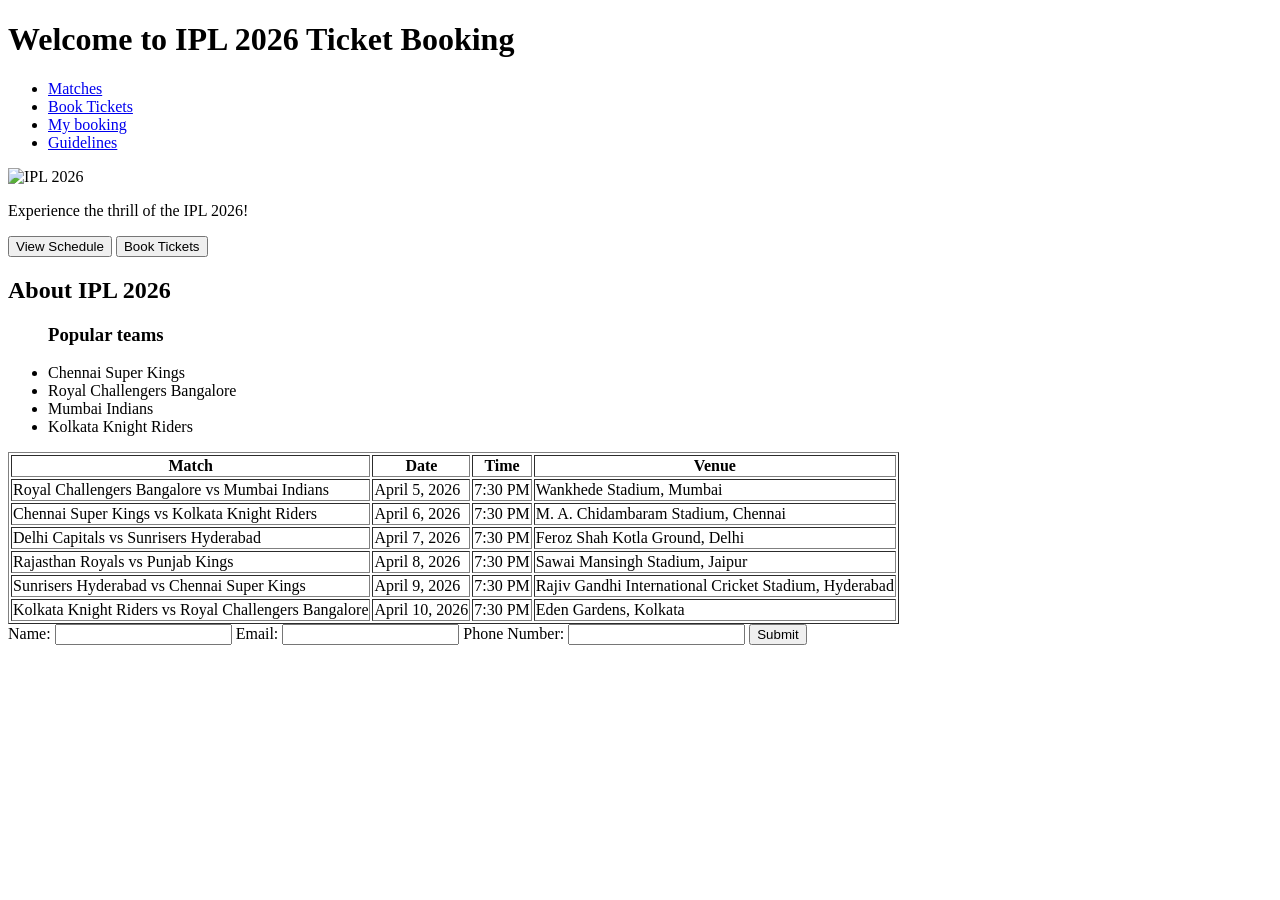
==== index.html @ 8610206d "Initial commit - IPL Ticket Booking Website" ====
<!DOCTYPE html>
<html lang="en">
<head>
    <meta charset="UTF-8">
    <meta name="viewport" content="width=device-width, initial-scale=1.0">
    <title>HOME | IPL 2026 Ticket Booking</title>
    </head>
<body>
    <header>
        <h1>Welcome to IPL 2026 Ticket Booking</h1>

        <nav>
            <ul>
                <li><a href = "#">Matches</a></li>
                <li><a href = "#">Book Tickets</a></li>
                <li><a href = "#">My booking</a></li>
                <li><a href = "#">Guidelines</a></li>
            </ul>
        </nav>
        </header>

        <main>
            <section  >
                <img src ="images/ipl20206.jpg" alt = "IPL 2026" width = "100%">
                <p>Experience the thrill of the IPL 2026!</p>
                <button>View Schedule</button>
                <button>Book Tickets</button>
            </section>

            <section>
            <h2>About IPL 2026</h2>
            <ul>
                <h3>Popular teams </h3>
                <li>Chennai Super Kings</li>
                <li>Royal Challengers Bangalore</li>
                <li>Mumbai Indians</li>
                <li>Kolkata Knight Riders</li>
            </ul>
            </section>
            <table border = "1">
                <tr>
                    <th>Match</th>
                    <th>Date</th>
                    <th>Time</th>
                    <th>Venue</th>
                </tr>
                <tr>
                    <td>Royal Challengers Bangalore vs Mumbai Indians</td>
                    <td>April 5, 2026</td>
                    <td>7:30 PM</td>
                    <td>Wankhede Stadium, Mumbai</td>
                </tr>
                <tr>
                    <td>Chennai Super Kings vs Kolkata Knight Riders</td>
                    <td>April 6, 2026</td>
                    <td>7:30 PM</td>
                    <td>M. A. Chidambaram Stadium, Chennai</td>
                </tr>
                <tr>
                    <td>Delhi Capitals vs Sunrisers Hyderabad</td>
                    <td>April 7, 2026</td>
                    <td>7:30 PM</td>
                    <td>Feroz Shah Kotla Ground, Delhi</td>
                </tr>
                <tr>
                    <td>Rajasthan Royals vs Punjab Kings</td>
                    <td>April 8, 2026</td>
                    <td>7:30 PM</td>
                    <td>Sawai Mansingh Stadium, Jaipur</td>
                </tr>
                <tr>
                    <td>Sunrisers Hyderabad vs Chennai Super Kings</td>
                    <td>April 9, 2026</td>
                    <td>7:30 PM</td>
                    <td>Rajiv Gandhi International Cricket Stadium, Hyderabad</td>
                </tr>
                <tr>
                    <td>Kolkata Knight Riders vs Royal Challengers Bangalore</td>
                    <td>April 10, 2026</td>
                    <td>7:30 PM</td>
                    <td>Eden Gardens, Kolkata</td>
                </tr>
            </table>
            </section>
            <section>
                <form>
                    <label for ="name">Name:</label>
                    <input type = "text" id = "name" name = "name" required>

                    <label for ="email">Email:</label>
                    <input type = "email" id = "email" name = "email" required> 

                    <label for = "phone number">Phone Number:</label>
                    <input type = "tel" id = "phone" name = "phone" required>

                    
                    <button type = "submit">Submit</button> 
                </form>
            </section>

        </main>
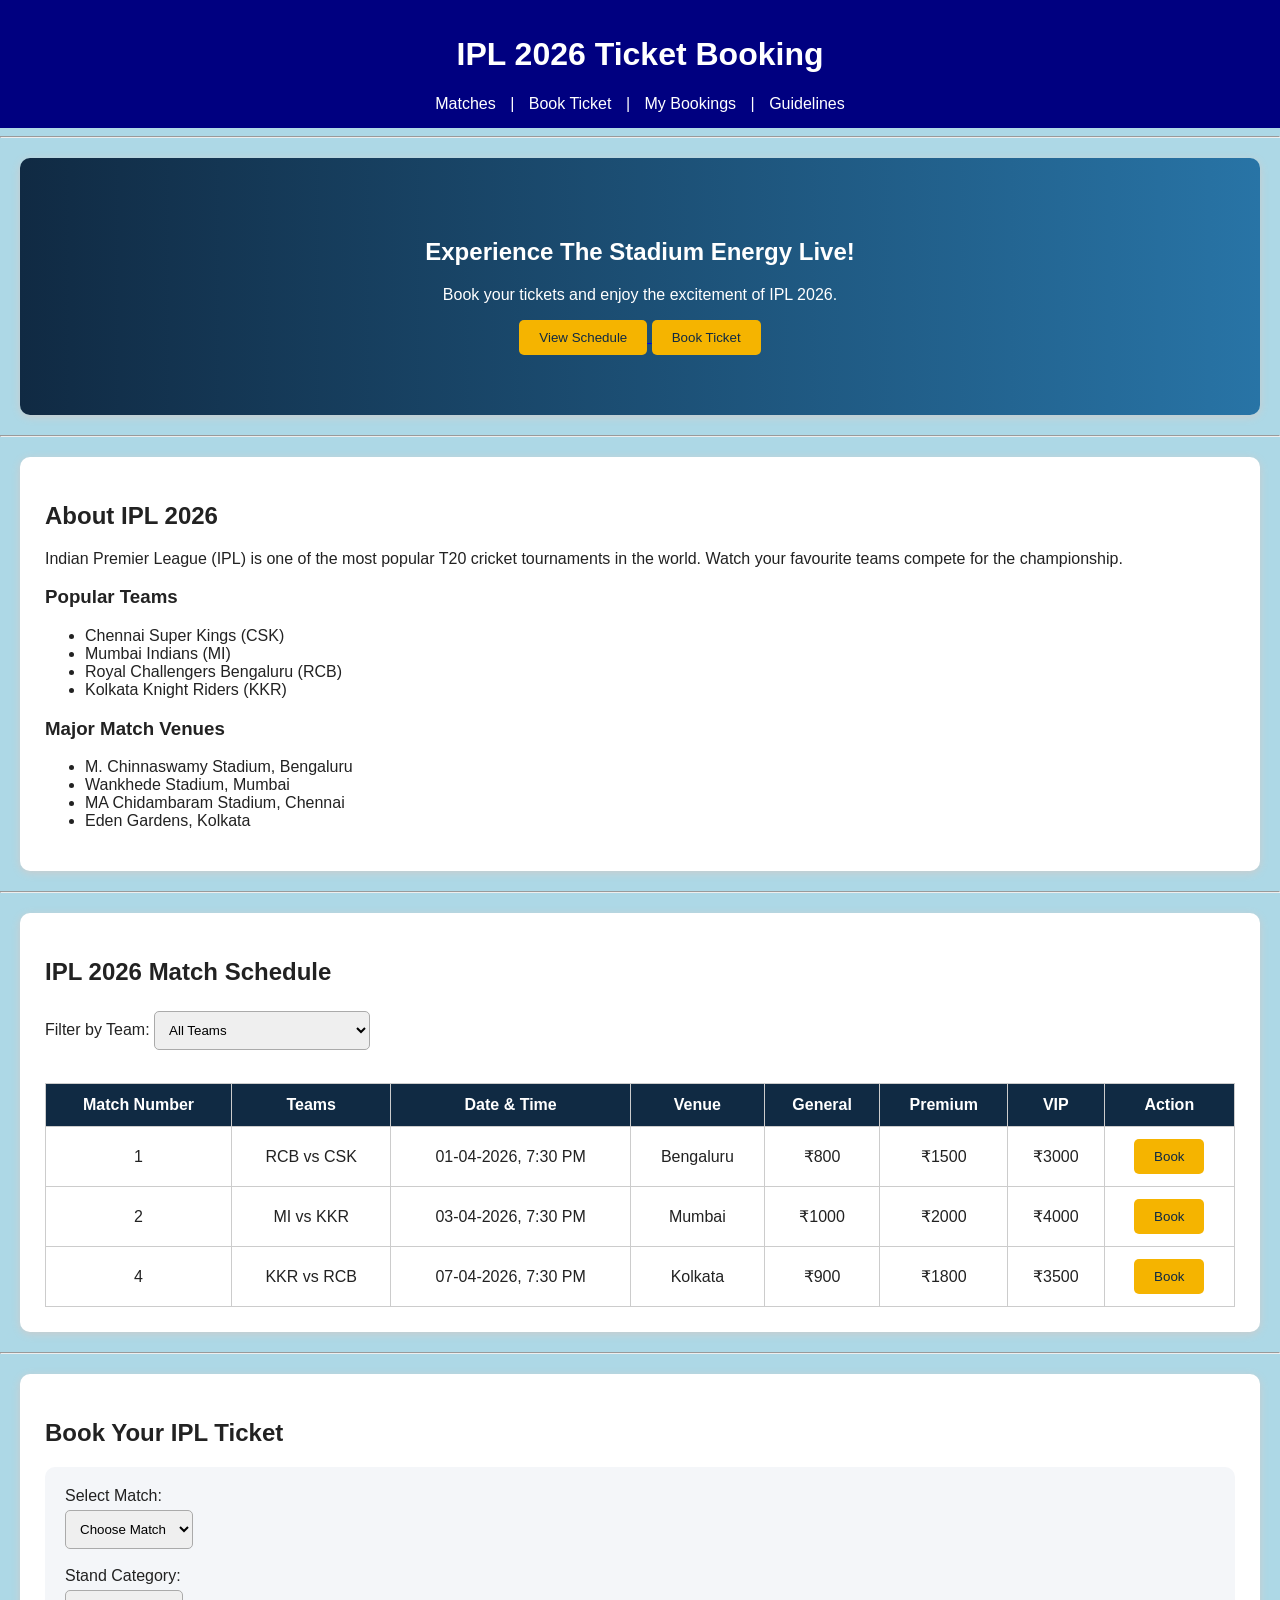
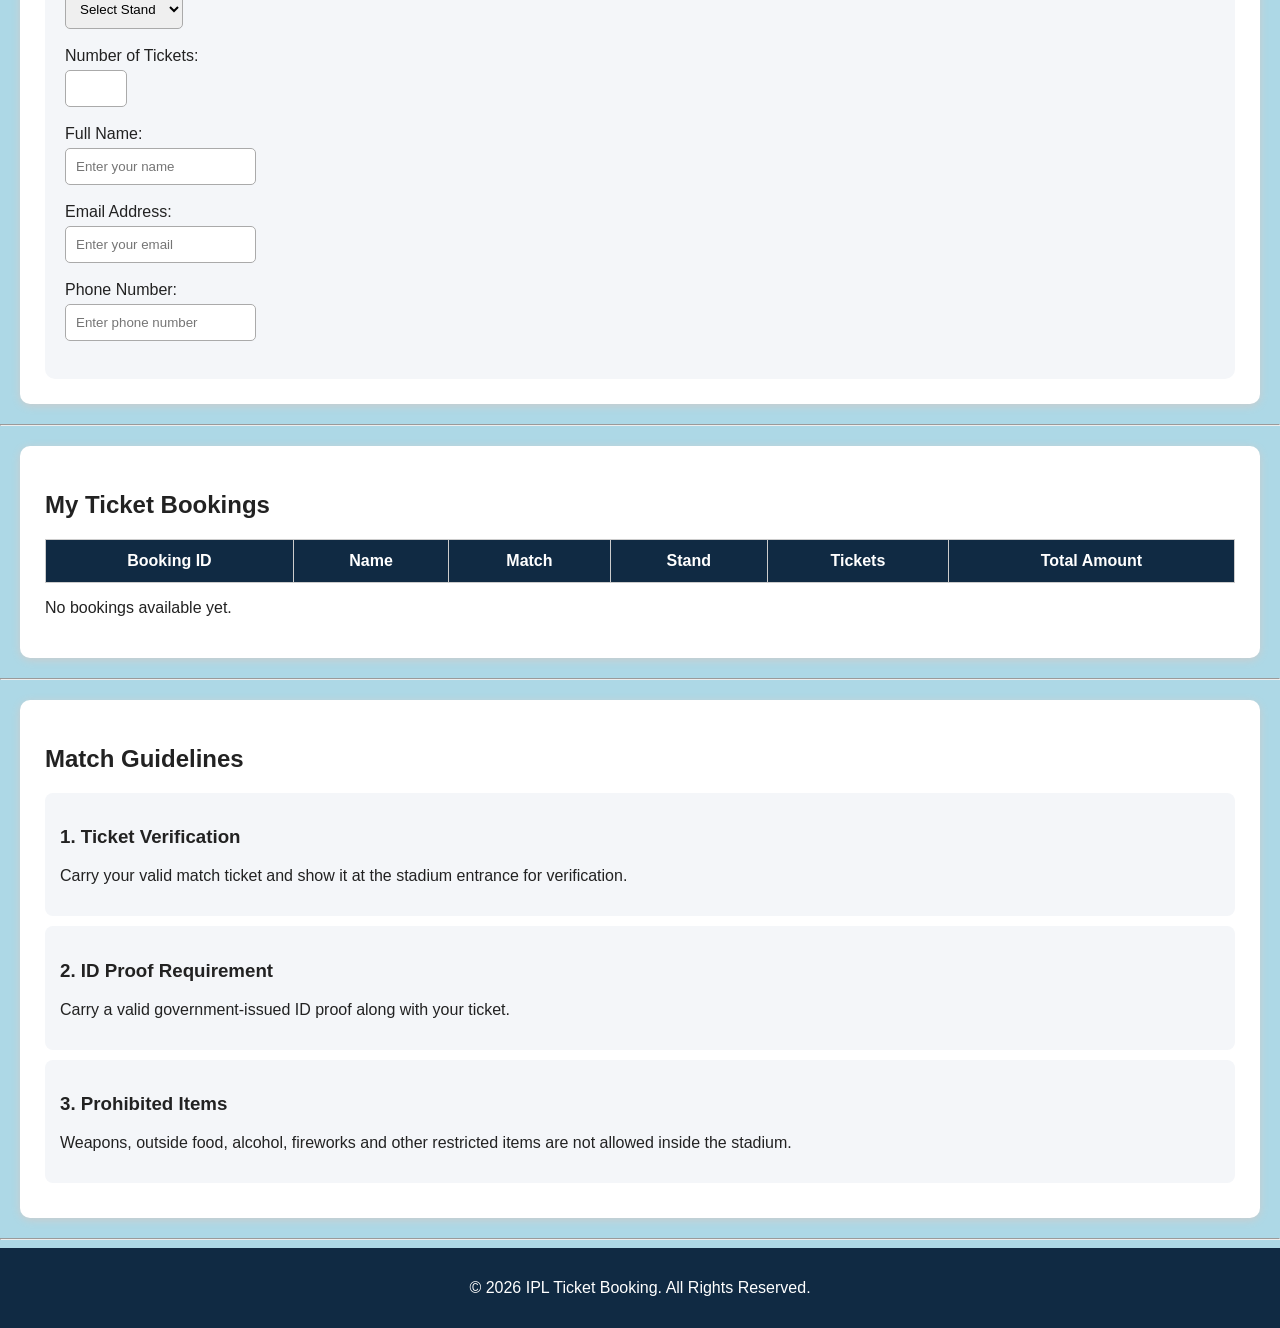
==== commit 84371a21: "Updated IPL website styling" ====
--- a/index.html
+++ b/index.html
@@ -1,101 +1,245 @@
+
 <!DOCTYPE html>
 <html lang="en">
 <head>
     <meta charset="UTF-8">
     <meta name="viewport" content="width=device-width, initial-scale=1.0">
-    <title>HOME | IPL 2026 Ticket Booking</title>
-    </head>
+    <title>IPL 2026 Ticket Booking</title>
+
+    <link rel="stylesheet" href="style.css">
+</head>
+
 <body>
+
     <header>
-        <h1>Welcome to IPL 2026 Ticket Booking</h1>
+        <h1>IPL 2026 Ticket Booking</h1>
 
         <nav>
-            <ul>
-                <li><a href = "#">Matches</a></li>
-                <li><a href = "#">Book Tickets</a></li>
-                <li><a href = "#">My booking</a></li>
-                <li><a href = "#">Guidelines</a></li>
-            </ul>
+            <a href="#matches">Matches</a> |
+            <a href="#booking">Book Ticket</a> |
+            <a href="#mybookings">My Bookings</a> |
+            <a href="#guidelines">Guidelines</a>
         </nav>
-        </header>
-
-        <main>
-            <section  >
-                <img src ="images/ipl20206.jpg" alt = "IPL 2026" width = "100%">
-                <p>Experience the thrill of the IPL 2026!</p>
-                <button>View Schedule</button>
-                <button>Book Tickets</button>
-            </section>
-
-            <section>
-            <h2>About IPL 2026</h2>
-            <ul>
-                <h3>Popular teams </h3>
-                <li>Chennai Super Kings</li>
-                <li>Royal Challengers Bangalore</li>
-                <li>Mumbai Indians</li>
-                <li>Kolkata Knight Riders</li>
-            </ul>
-            </section>
-            <table border = "1">
-                <tr>
+    </header>
+
+    <hr>
+
+    <section id="home">
+        <h1>Experience The Stadium Energy Live!</h1>
+        <p>Book your tickets and enjoy the excitement of IPL 2026.</p>
+
+        <a href="#matches">
+            <button>View Schedule</button>
+        </a>
+
+        <a href="#booking">
+            <button>Book Ticket</button>
+        </a>
+    </section>
+
+    <hr>
+
+    <section id="about">
+        <h2>About IPL 2026</h2>
+
+        <p>
+            Indian Premier League (IPL) is one of the most popular
+            T20 cricket tournaments in the world. Watch your favourite
+            teams compete for the championship.
+        </p>
+
+        <h3>Popular Teams</h3>
+        <ul>
+            <li>Chennai Super Kings (CSK)</li>
+            <li>Mumbai Indians (MI)</li>
+            <li>Royal Challengers Bengaluru (RCB)</li>
+            <li>Kolkata Knight Riders (KKR)</li>
+        </ul>
+
+        <h3>Major Match Venues</h3>
+        <ul>
+            <li>M. Chinnaswamy Stadium, Bengaluru</li>
+            <li>Wankhede Stadium, Mumbai</li>
+            <li>MA Chidambaram Stadium, Chennai</li>
+            <li>Eden Gardens, Kolkata</li>
+        </ul>
+    </section>
+
+    <hr>
+
+    <section id="matches">
+        <h2>IPL 2026 Match Schedule</h2>
+
+        <label for="teamFilter">Filter by Team:</label>
+
+        <select id="teamFilter">
+            <option value="all">All Teams</option>
+            <option value="CSK">Chennai Super Kings</option>
+            <option value="MI">Mumbai Indians</option>
+            <option value="RCB">Royal Challengers Bengaluru</option>
+            <option value="KKR">Kolkata Knight Riders</option>
+        </select>
+
+        <br><br>
+
+        <table border="1" cellpadding="10">
+            <thead>
+                <tr>
+                    <th>Match Number</th>
+                    <th>Teams</th>
+                    <th>Date & Time</th>
+                    <th>Venue</th>
+                    <th>General</th>
+                    <th>Premium</th>
+                    <th>VIP</th>
+                    <th>Action</th>
+                </tr>
+            </thead>
+
+            <tbody>
+                <tr>
+                    <td>1</td>
+                    <td>RCB vs CSK</td>
+                    <td>01-04-2026, 7:30 PM</td>
+                    <td>Bengaluru</td>
+                    <td>₹800</td>
+                    <td>₹1500</td>
+                    <td>₹3000</td>
+                    <td><a href="#booking"><button>Book</button></a></td>
+                </tr>
+
+                <tr>
+                    <td>2</td>
+                    <td>MI vs KKR</td>
+                    <td>03-04-2026, 7:30 PM</td>
+                    <td>Mumbai</td>
+                    <td>₹1000</td>
+                    <td>₹2000</td>
+                    <td>₹4000</td>
+                    <td><a href="#booking"><button>Book</button></a></td>
+                </tr>
+
+                <tr>
+                    <td>4</td>
+                    <td>KKR vs RCB</td>
+                    <td>07-04-2026, 7:30 PM</td>
+                    <td>Kolkata</td>
+                    <td>₹900</td>
+                    <td>₹1800</td>
+                    <td>₹3500</td>
+                    <td><a href="#booking"><button>Book</button></a></td>
+                </tr>
+            </tbody>
+        </table>
+    </section>
+
+    <hr>
+
+    <section id="booking">
+        <h2>Book Your IPL Ticket</h2>
+
+        <form action="#" method="post">
+
+            <label for="match">Select Match:</label><br>
+            <select id="match" name="match" required>
+                <option value="">Choose Match</option>
+                <option>RCB vs CSK</option>
+                <option>MI vs KKR</option>
+                <option>KKR vs RCB</option>
+            </select>
+
+            <br><br>
+
+            <label for="stand">Stand Category:</label><br>
+            <select id="stand" name="stand" required>
+                <option value="">Select Stand</option>
+                <option>General</option>
+                <option>Premium</option>
+                <option>VIP</option>
+            </select>
+
+            <br><br>
+
+            <label for="quantity">Number of Tickets:</label><br>
+            <input type="number" id="quantity" name="quantity" min="1" max="10" required>
+
+            <br><br>
+
+            <label for="name">Full Name:</label><br>
+            <input type="text" id="name" name="name" placeholder="Enter your name" required>
+
+            <br><br>
+
+            <label for="email">Email Address:</label><br>
+            <input type="email" id="email" name="email" placeholder="Enter your email" required>
+
+            <br><br>
+
+            <label for="phone">Phone Number:</label><br>
+            <input type="tel" id="phone" name="phone" placeholder="Enter phone number" pattern="[0-9]{10}" required>
+
+            <br><br>
+
+        </form>
+
+    </section>
+
+    <hr>
+
+    <section id="mybookings">
+        <h2>My Ticket Bookings</h2>
+
+        <table border="1" cellpadding="10">
+            <thead>
+                <tr>
+                    <th>Booking ID</th>
+                    <th>Name</th>
                     <th>Match</th>
-                    <th>Date</th>
-                    <th>Time</th>
-                    <th>Venue</th>
-                </tr>
-                <tr>
-                    <td>Royal Challengers Bangalore vs Mumbai Indians</td>
-                    <td>April 5, 2026</td>
-                    <td>7:30 PM</td>
-                    <td>Wankhede Stadium, Mumbai</td>
-                </tr>
-                <tr>
-                    <td>Chennai Super Kings vs Kolkata Knight Riders</td>
-                    <td>April 6, 2026</td>
-                    <td>7:30 PM</td>
-                    <td>M. A. Chidambaram Stadium, Chennai</td>
-                </tr>
-                <tr>
-                    <td>Delhi Capitals vs Sunrisers Hyderabad</td>
-                    <td>April 7, 2026</td>
-                    <td>7:30 PM</td>
-                    <td>Feroz Shah Kotla Ground, Delhi</td>
-                </tr>
-                <tr>
-                    <td>Rajasthan Royals vs Punjab Kings</td>
-                    <td>April 8, 2026</td>
-                    <td>7:30 PM</td>
-                    <td>Sawai Mansingh Stadium, Jaipur</td>
-                </tr>
-                <tr>
-                    <td>Sunrisers Hyderabad vs Chennai Super Kings</td>
-                    <td>April 9, 2026</td>
-                    <td>7:30 PM</td>
-                    <td>Rajiv Gandhi International Cricket Stadium, Hyderabad</td>
-                </tr>
-                <tr>
-                    <td>Kolkata Knight Riders vs Royal Challengers Bangalore</td>
-                    <td>April 10, 2026</td>
-                    <td>7:30 PM</td>
-                    <td>Eden Gardens, Kolkata</td>
-                </tr>
-            </table>
-            </section>
-            <section>
-                <form>
-                    <label for ="name">Name:</label>
-                    <input type = "text" id = "name" name = "name" required>
-
-                    <label for ="email">Email:</label>
-                    <input type = "email" id = "email" name = "email" required> 
-
-                    <label for = "phone number">Phone Number:</label>
-                    <input type = "tel" id = "phone" name = "phone" required>
-
-                    
-                    <button type = "submit">Submit</button> 
-                </form>
-            </section>
-
-        </main>+                    <th>Stand</th>
+                    <th>Tickets</th>
+                    <th>Total Amount</th>
+                </tr>
+            </thead>
+        </table>
+
+        <p>No bookings available yet.</p>
+    </section>
+
+    <hr>
+    <section id="guidelines">
+        <h2>Match Guidelines</h2>
+
+        <article>
+            <h3>1. Ticket Verification</h3>
+            <p>
+                Carry your valid match ticket and show it at the
+                stadium entrance for verification.
+            </p>
+        </article>
+
+        <article>
+            <h3>2. ID Proof Requirement</h3>
+            <p>
+                Carry a valid government-issued ID proof along
+                with your ticket.
+            </p>
+        </article>
+
+        <article>
+            <h3>3. Prohibited Items</h3>
+            <p>
+                Weapons, outside food, alcohol, fireworks and
+                other restricted items are not allowed inside
+                the stadium.
+            </p>
+        </article>
+    </section>
+
+    <hr>
+
+    <footer>
+        <p>&copy; 2026 IPL Ticket Booking. All Rights Reserved.</p>
+    </footer>
+
+</body>
+</html>
--- a/style.css
+++ b/style.css
@@ -0,0 +1,131 @@
+/* Theme Colors */
+:root {
+    --primary: #102a43;
+    --accent: #f5b400;
+    --background: #f4f6f9;
+    --text: #222;
+}
+
+/* General Styling */
+body {
+    font-family: Arial, sans-serif;
+    background-color: var(--background);
+    color: var(--text);
+    margin: 0;
+}
+
+/* Navigation Bar */
+header {
+    background-color: var(--primary);
+    color: white;
+    text-align: center;
+    padding: 15px;
+    position: sticky;
+    top: 0;
+}
+
+nav a {
+    color: white;
+    text-decoration: none;
+    margin: 10px;
+}
+
+nav a:hover {
+    color: var(--accent);
+}
+
+/* Sections */
+section {
+    padding: 25px;
+    margin: 20px;
+    background-color: white;
+    border-radius: 10px;
+    box-shadow: 0 2px 8px #ccc;
+}
+
+/* Hero Section */
+#home {
+    background: linear-gradient(to right, #102a43, #2874a6);
+    color: white;
+    text-align: center;
+    padding: 60px 20px;
+}
+
+/* Buttons */
+button {
+    background-color: var(--accent);
+    color: #102a43;
+    padding: 10px 20px;
+    border: none;
+    border-radius: 5px;
+    cursor: pointer;
+}
+
+button:hover {
+    background-color: orange;
+}
+
+/* Tables */
+table {
+    width: 100%;
+    border-collapse: collapse;
+    margin-top: 15px;
+}
+
+th {
+    background-color: var(--primary);
+    color: white;
+}
+
+th, td {
+    padding: 12px;
+    text-align: center;
+    border: 1px solid #ccc;
+}
+
+/* Form */
+form {
+    padding: 20px;
+    background-color: #f4f6f9;
+    border-radius: 10px;
+}
+
+input, select {
+    padding: 10px;
+    margin-top: 5px;
+    border: 1px solid #aaa;
+    border-radius: 5px;
+}
+
+/* Booking Summary */
+aside {
+    background-color: #fff4cc;
+    padding: 20px;
+    margin-top: 20px;
+    border-radius: 10px;
+}
+
+/* Guidelines */
+article {
+    background-color: #f4f6f9;
+    padding: 15px;
+    margin: 10px 0;
+    border-radius: 8px;
+}
+
+/* Footer */
+footer {
+    background-color: var(--primary);
+    color: white;
+    text-align: center;
+    padding: 15px;
+}
+
+body {
+    background-color: lightblue;
+}
+
+header {
+    background-color: navy;
+    color: white;
+}
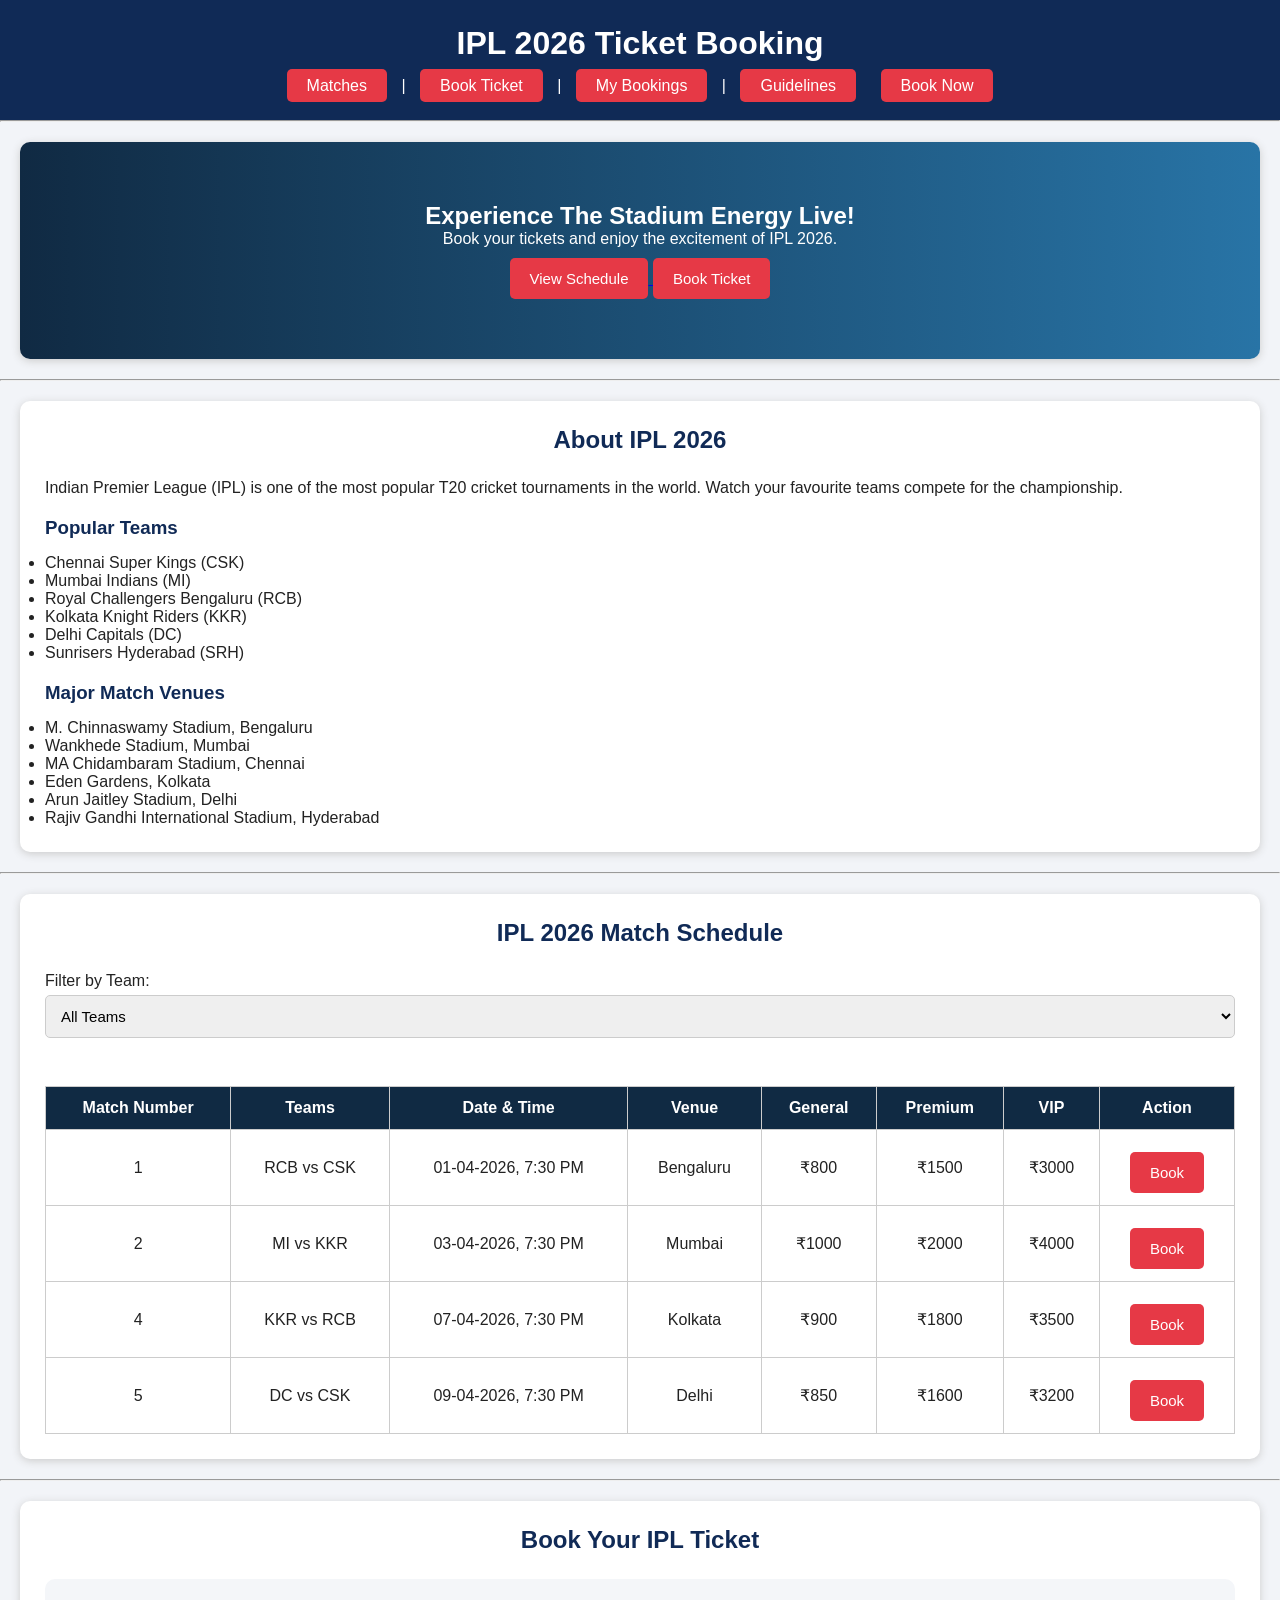
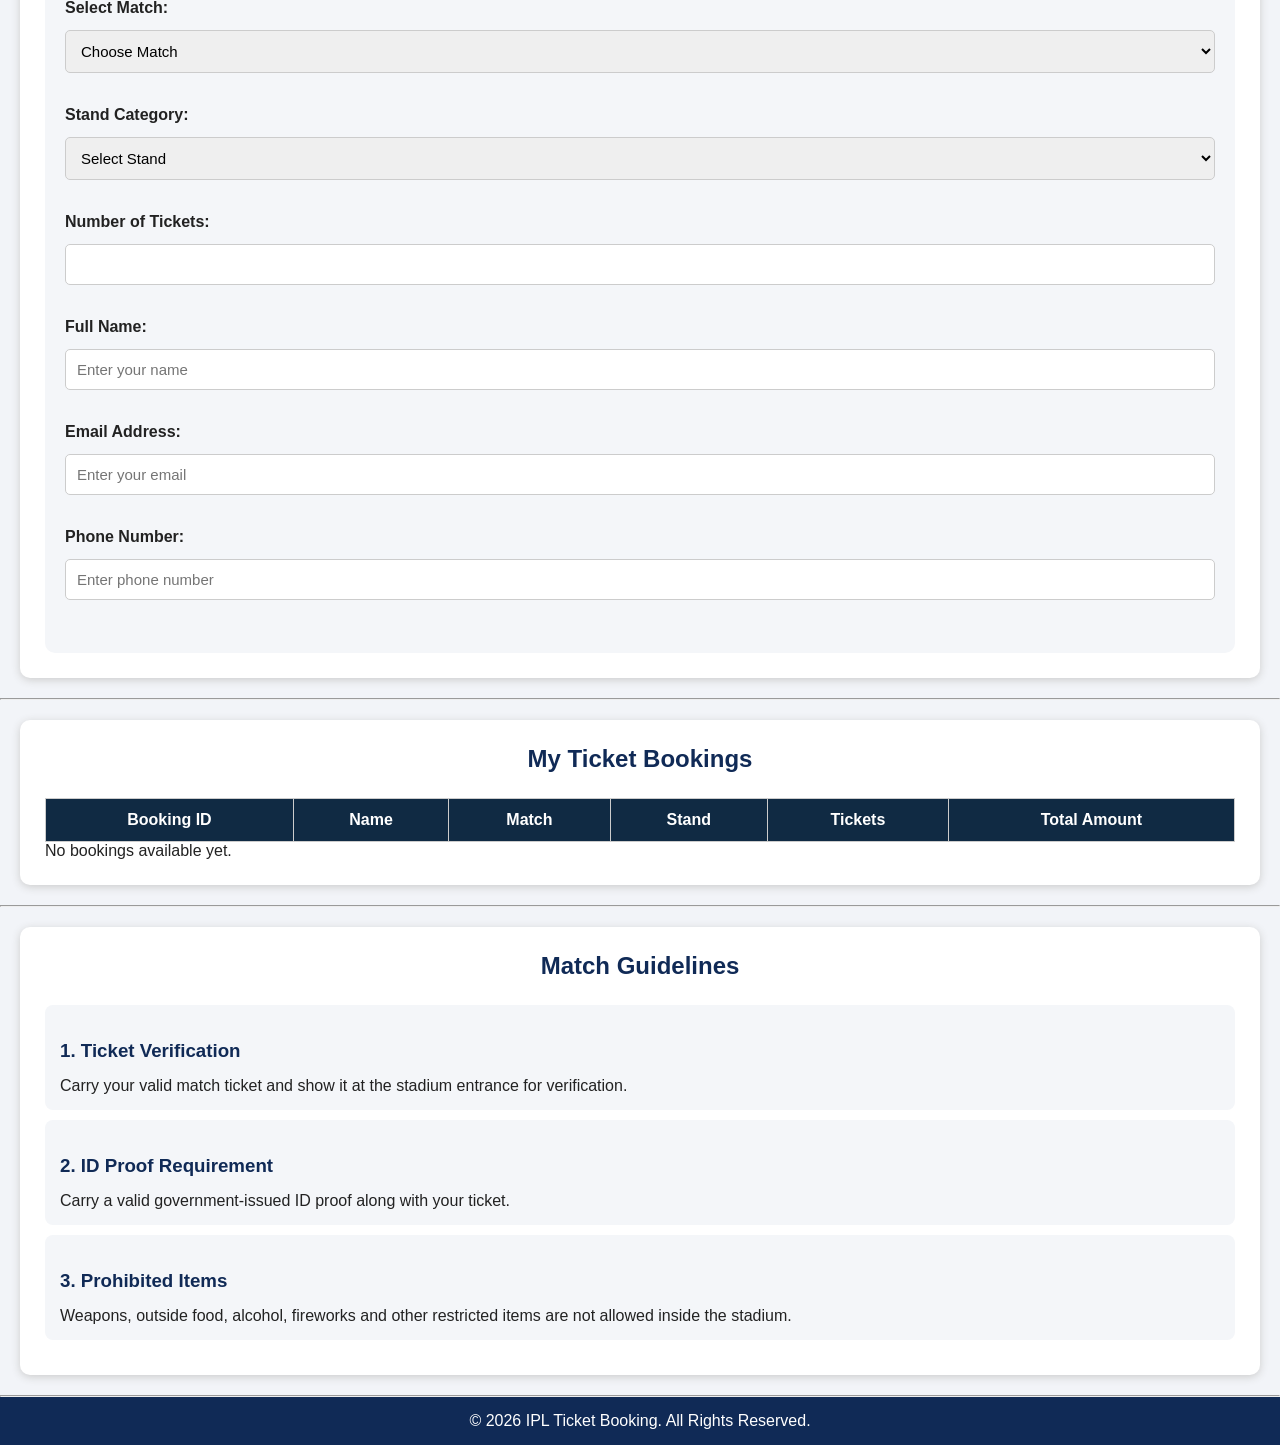
==== commit ae54a4e4: "Activity 3: Added IPL ticket booking form with HTML5 validation and CSS" ====
--- a/index.html
+++ b/index.html
@@ -19,6 +19,7 @@
             <a href="#booking">Book Ticket</a> |
             <a href="#mybookings">My Bookings</a> |
             <a href="#guidelines">Guidelines</a>
+            <a href="booking.html">Book Now</a>
         </nav>
     </header>
 
@@ -54,6 +55,8 @@
             <li>Mumbai Indians (MI)</li>
             <li>Royal Challengers Bengaluru (RCB)</li>
             <li>Kolkata Knight Riders (KKR)</li>
+            <li>Delhi Capitals (DC)</li>
+            <li>Sunrisers Hyderabad (SRH)</li>
         </ul>
 
         <h3>Major Match Venues</h3>
@@ -62,6 +65,8 @@
             <li>Wankhede Stadium, Mumbai</li>
             <li>MA Chidambaram Stadium, Chennai</li>
             <li>Eden Gardens, Kolkata</li>
+            <li> Arun Jaitley Stadium, Delhi</li>
+            <li> Rajiv Gandhi International Stadium, Hyderabad</li>
         </ul>
     </section>
 
@@ -78,6 +83,8 @@
             <option value="MI">Mumbai Indians</option>
             <option value="RCB">Royal Challengers Bengaluru</option>
             <option value="KKR">Kolkata Knight Riders</option>
+            <option value="DC">Delhi Capitals</option>
+            <option value="SRH">Sunrisers Hyderabad</option>
         </select>
 
         <br><br>
@@ -129,6 +136,17 @@
                     <td>₹3500</td>
                     <td><a href="#booking"><button>Book</button></a></td>
                 </tr>
+
+                <tr>
+                    <td>5</td>
+                    <td>DC vs CSK</td>
+                    <td>09-04-2026, 7:30 PM</td>
+                    <td>Delhi</td>
+                    <td>₹850</td>
+                    <td>₹1600</td>
+                    <td>₹3200</td>
+                    <td><a href="#booking"><button>Book</button></a></td>
+                </tr>
             </tbody>
         </table>
     </section>
@@ -146,6 +164,7 @@
                 <option>RCB vs CSK</option>
                 <option>MI vs KKR</option>
                 <option>KKR vs RCB</option>
+                <option>DC vs CSK</option>
             </select>
 
             <br><br>
--- a/style.css
+++ b/style.css
@@ -128,4 +128,116 @@
 header {
     background-color: navy;
     color: white;
-}+}
+
+* {
+    margin: 0;
+    padding: 0;
+    box-sizing: border-box;
+}
+
+body {
+    font-family: Arial, sans-serif;
+    background-color: #f2f4f8;
+    color: #222;
+}
+
+header {
+    background-color: #102a56;
+    color: white;
+    text-align: center;
+    padding: 25px;
+}
+
+header h1 {
+    margin-bottom: 15px;
+}
+
+header a {
+    color: white;
+    text-decoration: none;
+    background-color: #e63946;
+    padding: 8px 20px;
+    border-radius: 5px;
+}
+
+main {
+    width: 90%;
+    max-width: 600px;
+    margin: 35px auto;
+    background-color: white;
+    padding: 30px;
+    border-radius: 10px;
+    box-shadow: 0 3px 12px rgba(0, 0, 0, 0.1);
+}
+
+h2 {
+    text-align: center;
+    color: #102a56;
+    margin-bottom: 25px;
+}
+
+h3 {
+    color: #102a56;
+    margin: 20px 0 15px;
+}
+
+form label {
+    display: inline-block;
+    margin-bottom: 8px;
+    font-weight: bold;
+}
+
+input[type="text"],
+input[type="email"],
+input[type="tel"],
+input[type="number"],
+select {
+    width: 100%;
+    padding: 11px;
+    margin-bottom: 15px;
+    border: 1px solid #ccc;
+    border-radius: 5px;
+    font-size: 15px;
+}
+
+input:focus,
+select:focus {
+    outline: none;
+    border-color: #e63946;
+}
+
+input[type="radio"],
+input[type="checkbox"] {
+    margin: 10px 5px;
+}
+
+button {
+    padding: 12px 20px;
+    border: none;
+    border-radius: 5px;
+    background-color: #e63946;
+    color: white;
+    font-size: 15px;
+    cursor: pointer;
+    margin-top: 10px;
+}
+
+button:hover {
+    background-color: #b91c2b;
+}
+
+button[type="reset"] {
+    background-color: #102a56;
+}
+
+button[type="reset"]:hover {
+    background-color: #071a38;
+}
+
+footer {
+    text-align: center;
+    background-color: #102a56;
+    color: white;
+    padding: 15px;
+}
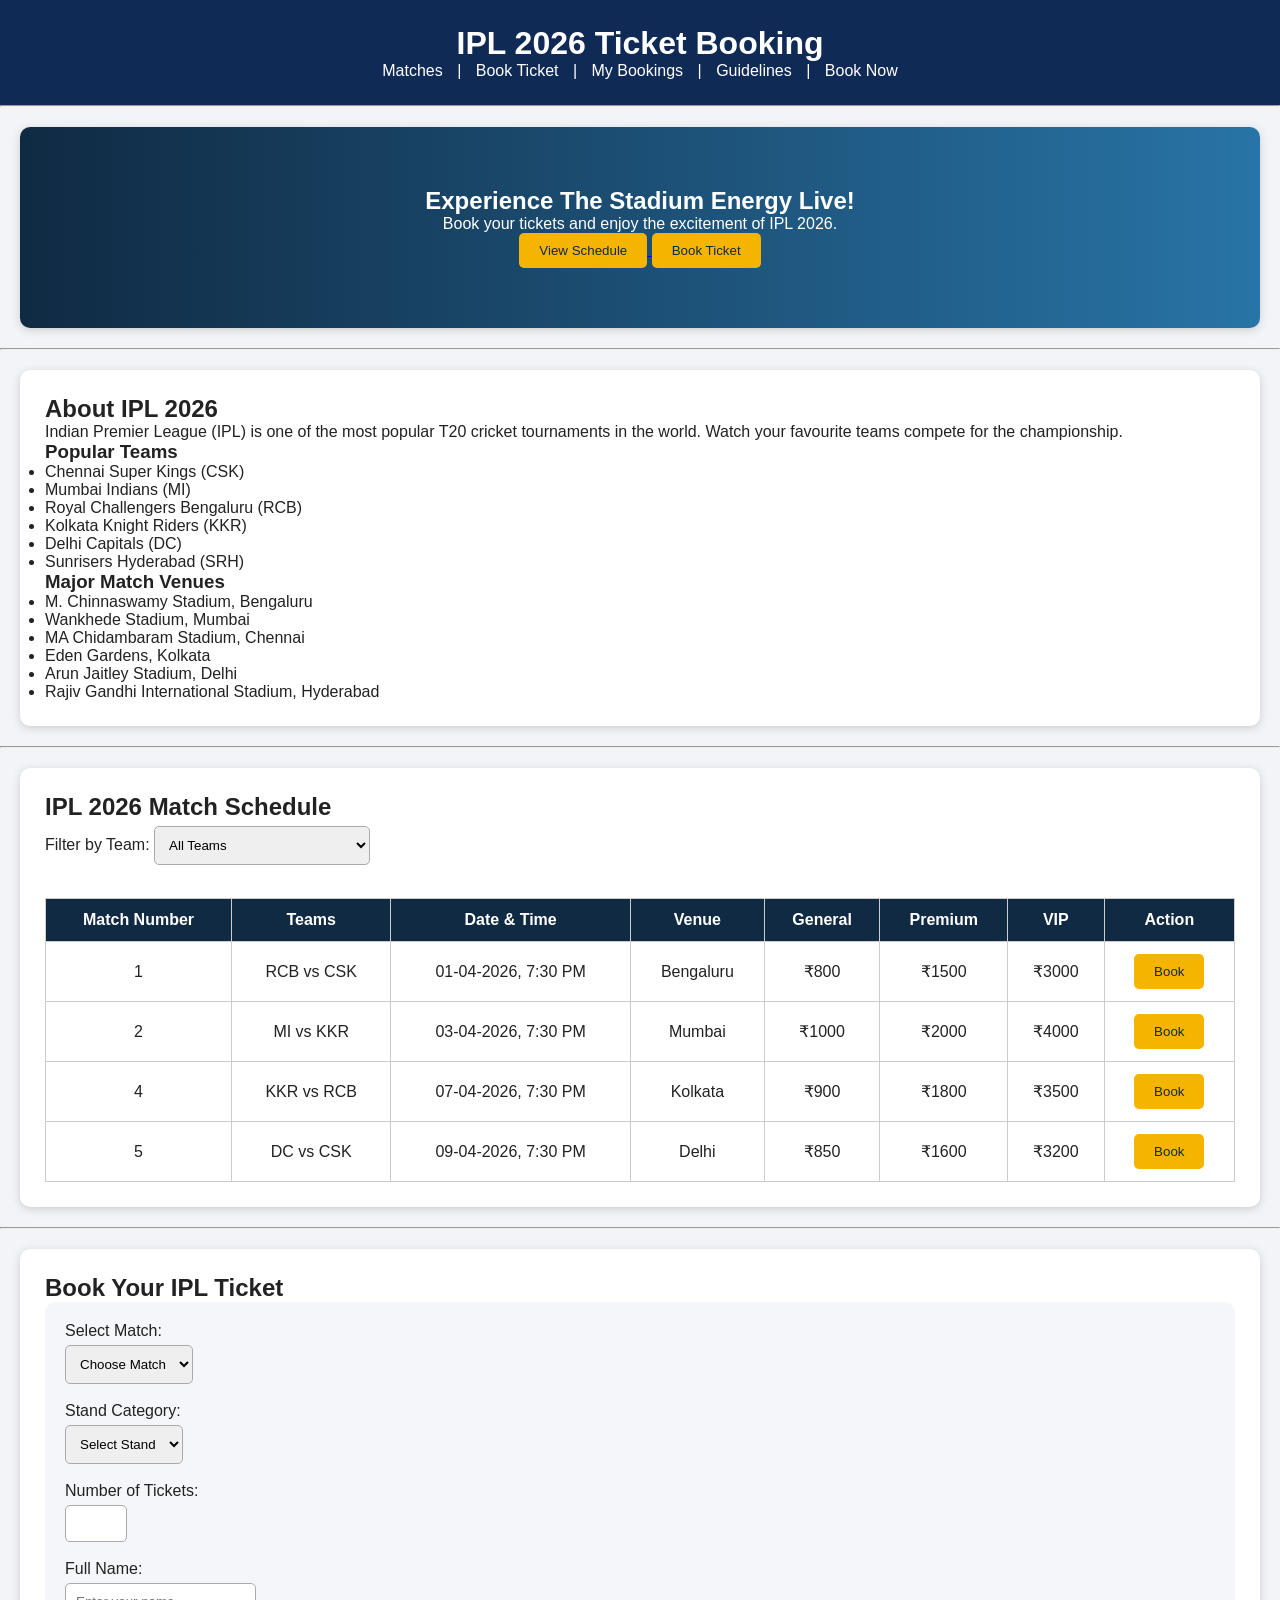
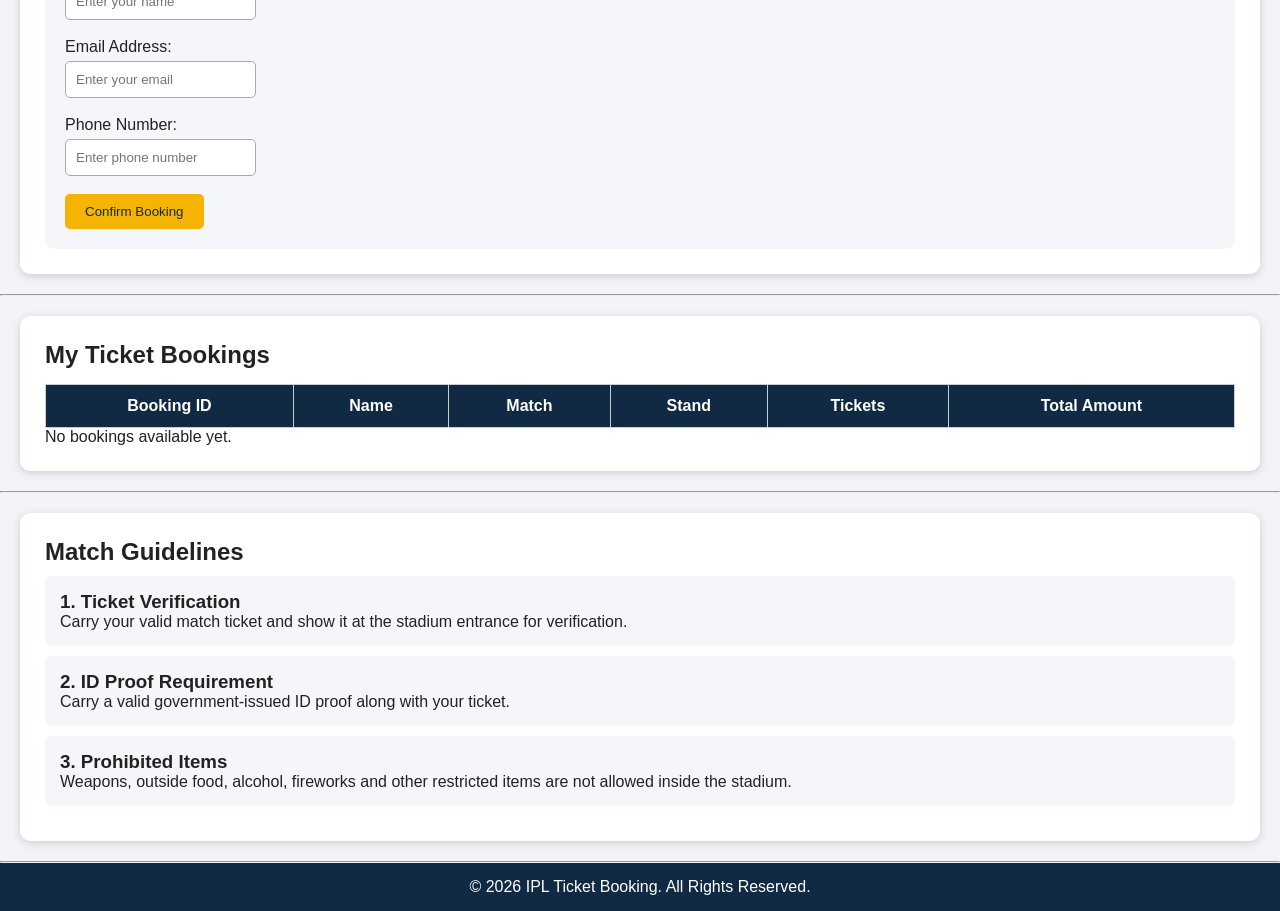
==== commit 865cf18d: "Activity 5: JavaScript Basics and User Interaction" ====
--- a/index.html
+++ b/index.html
@@ -1,6 +1,7 @@
 
 <!DOCTYPE html>
 <html lang="en">
+
 <head>
     <meta charset="UTF-8">
     <meta name="viewport" content="width=device-width, initial-scale=1.0">
@@ -18,7 +19,7 @@
             <a href="#matches">Matches</a> |
             <a href="#booking">Book Ticket</a> |
             <a href="#mybookings">My Bookings</a> |
-            <a href="#guidelines">Guidelines</a>
+            <a href="#guidelines">Guidelines</a> |
             <a href="booking.html">Book Now</a>
         </nav>
     </header>
@@ -27,15 +28,14 @@
 
     <section id="home">
         <h1>Experience The Stadium Energy Live!</h1>
+
         <p>Book your tickets and enjoy the excitement of IPL 2026.</p>
 
         <a href="#matches">
             <button>View Schedule</button>
         </a>
 
-        <a href="#booking">
-            <button>Book Ticket</button>
-        </a>
+        <button onclick="bookTicket()">Book Ticket</button>
     </section>
 
     <hr>
@@ -50,6 +50,7 @@
         </p>
 
         <h3>Popular Teams</h3>
+
         <ul>
             <li>Chennai Super Kings (CSK)</li>
             <li>Mumbai Indians (MI)</li>
@@ -60,13 +61,14 @@
         </ul>
 
         <h3>Major Match Venues</h3>
+
         <ul>
             <li>M. Chinnaswamy Stadium, Bengaluru</li>
             <li>Wankhede Stadium, Mumbai</li>
             <li>MA Chidambaram Stadium, Chennai</li>
             <li>Eden Gardens, Kolkata</li>
-            <li> Arun Jaitley Stadium, Delhi</li>
-            <li> Rajiv Gandhi International Stadium, Hyderabad</li>
+            <li>Arun Jaitley Stadium, Delhi</li>
+            <li>Rajiv Gandhi International Stadium, Hyderabad</li>
         </ul>
     </section>
 
@@ -112,7 +114,9 @@
                     <td>₹800</td>
                     <td>₹1500</td>
                     <td>₹3000</td>
-                    <td><a href="#booking"><button>Book</button></a></td>
+                    <td>
+                        <button onclick="bookTicket()">Book</button>
+                    </td>
                 </tr>
 
                 <tr>
@@ -123,7 +127,9 @@
                     <td>₹1000</td>
                     <td>₹2000</td>
                     <td>₹4000</td>
-                    <td><a href="#booking"><button>Book</button></a></td>
+                    <td>
+                        <button onclick="bookTicket()">Book</button>
+                    </td>
                 </tr>
 
                 <tr>
@@ -134,7 +140,9 @@
                     <td>₹900</td>
                     <td>₹1800</td>
                     <td>₹3500</td>
-                    <td><a href="#booking"><button>Book</button></a></td>
+                    <td>
+                        <button onclick="bookTicket()">Book</button>
+                    </td>
                 </tr>
 
                 <tr>
@@ -145,7 +153,9 @@
                     <td>₹850</td>
                     <td>₹1600</td>
                     <td>₹3200</td>
-                    <td><a href="#booking"><button>Book</button></a></td>
+                    <td>
+                        <button onclick="bookTicket()">Book</button>
+                    </td>
                 </tr>
             </tbody>
         </table>
@@ -159,6 +169,7 @@
         <form action="#" method="post">
 
             <label for="match">Select Match:</label><br>
+
             <select id="match" name="match" required>
                 <option value="">Choose Match</option>
                 <option>RCB vs CSK</option>
@@ -170,6 +181,7 @@
             <br><br>
 
             <label for="stand">Stand Category:</label><br>
+
             <select id="stand" name="stand" required>
                 <option value="">Select Stand</option>
                 <option>General</option>
@@ -180,27 +192,37 @@
             <br><br>
 
             <label for="quantity">Number of Tickets:</label><br>
-            <input type="number" id="quantity" name="quantity" min="1" max="10" required>
+
+            <input type="number" id="quantity" name="quantity"
+                min="1" max="10" required>
 
             <br><br>
 
             <label for="name">Full Name:</label><br>
-            <input type="text" id="name" name="name" placeholder="Enter your name" required>
+
+            <input type="text" id="name" name="name"
+                placeholder="Enter your name" required>
 
             <br><br>
 
             <label for="email">Email Address:</label><br>
-            <input type="email" id="email" name="email" placeholder="Enter your email" required>
+
+            <input type="email" id="email" name="email"
+                placeholder="Enter your email" required>
 
             <br><br>
 
             <label for="phone">Phone Number:</label><br>
-            <input type="tel" id="phone" name="phone" placeholder="Enter phone number" pattern="[0-9]{10}" required>
-
-            <br><br>
+
+            <input type="tel" id="phone" name="phone"
+                placeholder="Enter phone number"
+                pattern="[0-9]{10}" required>
+
+            <br><br>
+
+            <button type="submit">Confirm Booking</button>
 
         </form>
-
     </section>
 
     <hr>
@@ -225,6 +247,7 @@
     </section>
 
     <hr>
+
     <section id="guidelines">
         <h2>Match Guidelines</h2>
 
@@ -260,5 +283,11 @@
         <p>&copy; 2026 IPL Ticket Booking. All Rights Reserved.</p>
     </footer>
 
+    <!-- Toast Notification -->
+    <div id="toast"></div>
+
+    <!-- JavaScript File -->
+    <script src="app.js"></script>
+
 </body>
 </html>
--- a/style.css
+++ b/style.css
@@ -149,95 +149,102 @@
     padding: 25px;
 }
 
-header h1 {
-    margin-bottom: 15px;
-}
-
-header a {
-    color: white;
-    text-decoration: none;
-    background-color: #e63946;
-    padding: 8px 20px;
-    border-radius: 5px;
-}
-
-main {
-    width: 90%;
-    max-width: 600px;
-    margin: 35px auto;
+/* IPL Booking Form Styling */
+
+#booking-form {
+    max-width: 650px;
+    margin: 40px auto;
+    padding: 30px;
     background-color: white;
-    padding: 30px;
-    border-radius: 10px;
-    box-shadow: 0 3px 12px rgba(0, 0, 0, 0.1);
-}
-
-h2 {
+    border-radius: 12px;
+    box-shadow: 0 4px 15px rgba(0, 0, 0, 0.12);
+}
+
+#booking-form h2 {
     text-align: center;
     color: #102a56;
     margin-bottom: 25px;
 }
 
-h3 {
-    color: #102a56;
-    margin: 20px 0 15px;
-}
-
-form label {
+#booking-form h3 {
+    color: #e63946;
+    margin: 20px 0 12px;
+}
+
+#booking-form label {
+    font-weight: bold;
     display: inline-block;
     margin-bottom: 8px;
-    font-weight: bold;
-}
-
-input[type="text"],
-input[type="email"],
-input[type="tel"],
-input[type="number"],
-select {
+}
+
+#booking-form input[type="text"],
+#booking-form input[type="email"],
+#booking-form input[type="tel"],
+#booking-form input[type="number"],
+#booking-form select {
     width: 100%;
-    padding: 11px;
-    margin-bottom: 15px;
+    padding: 12px;
+    margin-bottom: 18px;
     border: 1px solid #ccc;
-    border-radius: 5px;
+    border-radius: 6px;
     font-size: 15px;
 }
 
-input:focus,
-select:focus {
+#booking-form input:focus,
+#booking-form select:focus {
     outline: none;
     border-color: #e63946;
 }
 
-input[type="radio"],
-input[type="checkbox"] {
+#booking-form input[type="radio"],
+#booking-form input[type="checkbox"] {
     margin: 10px 5px;
 }
 
-button {
-    padding: 12px 20px;
+#booking-form button {
+    padding: 12px 22px;
+    margin: 10px 5px 0 0;
     border: none;
-    border-radius: 5px;
+    border-radius: 6px;
     background-color: #e63946;
     color: white;
-    font-size: 15px;
     cursor: pointer;
-    margin-top: 10px;
-}
-
-button:hover {
+}
+
+#booking-form button:hover {
     background-color: #b91c2b;
 }
 
-button[type="reset"] {
+#booking-form button[type="reset"] {
     background-color: #102a56;
 }
 
-button[type="reset"]:hover {
+#booking-form button[type="reset"]:hover {
     background-color: #071a38;
 }
 
-footer {
-    text-align: center;
-    background-color: #102a56;
-    color: white;
-    padding: 15px;
-}
+@media (max-width: 600px) {
+    #booking-form {
+        width: 95%;
+        padding: 20px;
+    }
+}
+
+#toast {
+    visibility: hidden;
+    min-width: 250px;
+    background-color: #222;
+    color: white;
+    text-align: center;
+    padding: 15px;
+    border-radius: 8px;
+    position: fixed;
+    bottom: 30px;
+    left: 50%;
+    transform: translateX(-50%);
+    z-index: 1000;
+}
+
+#toast.show {
+    visibility: visible;
+}
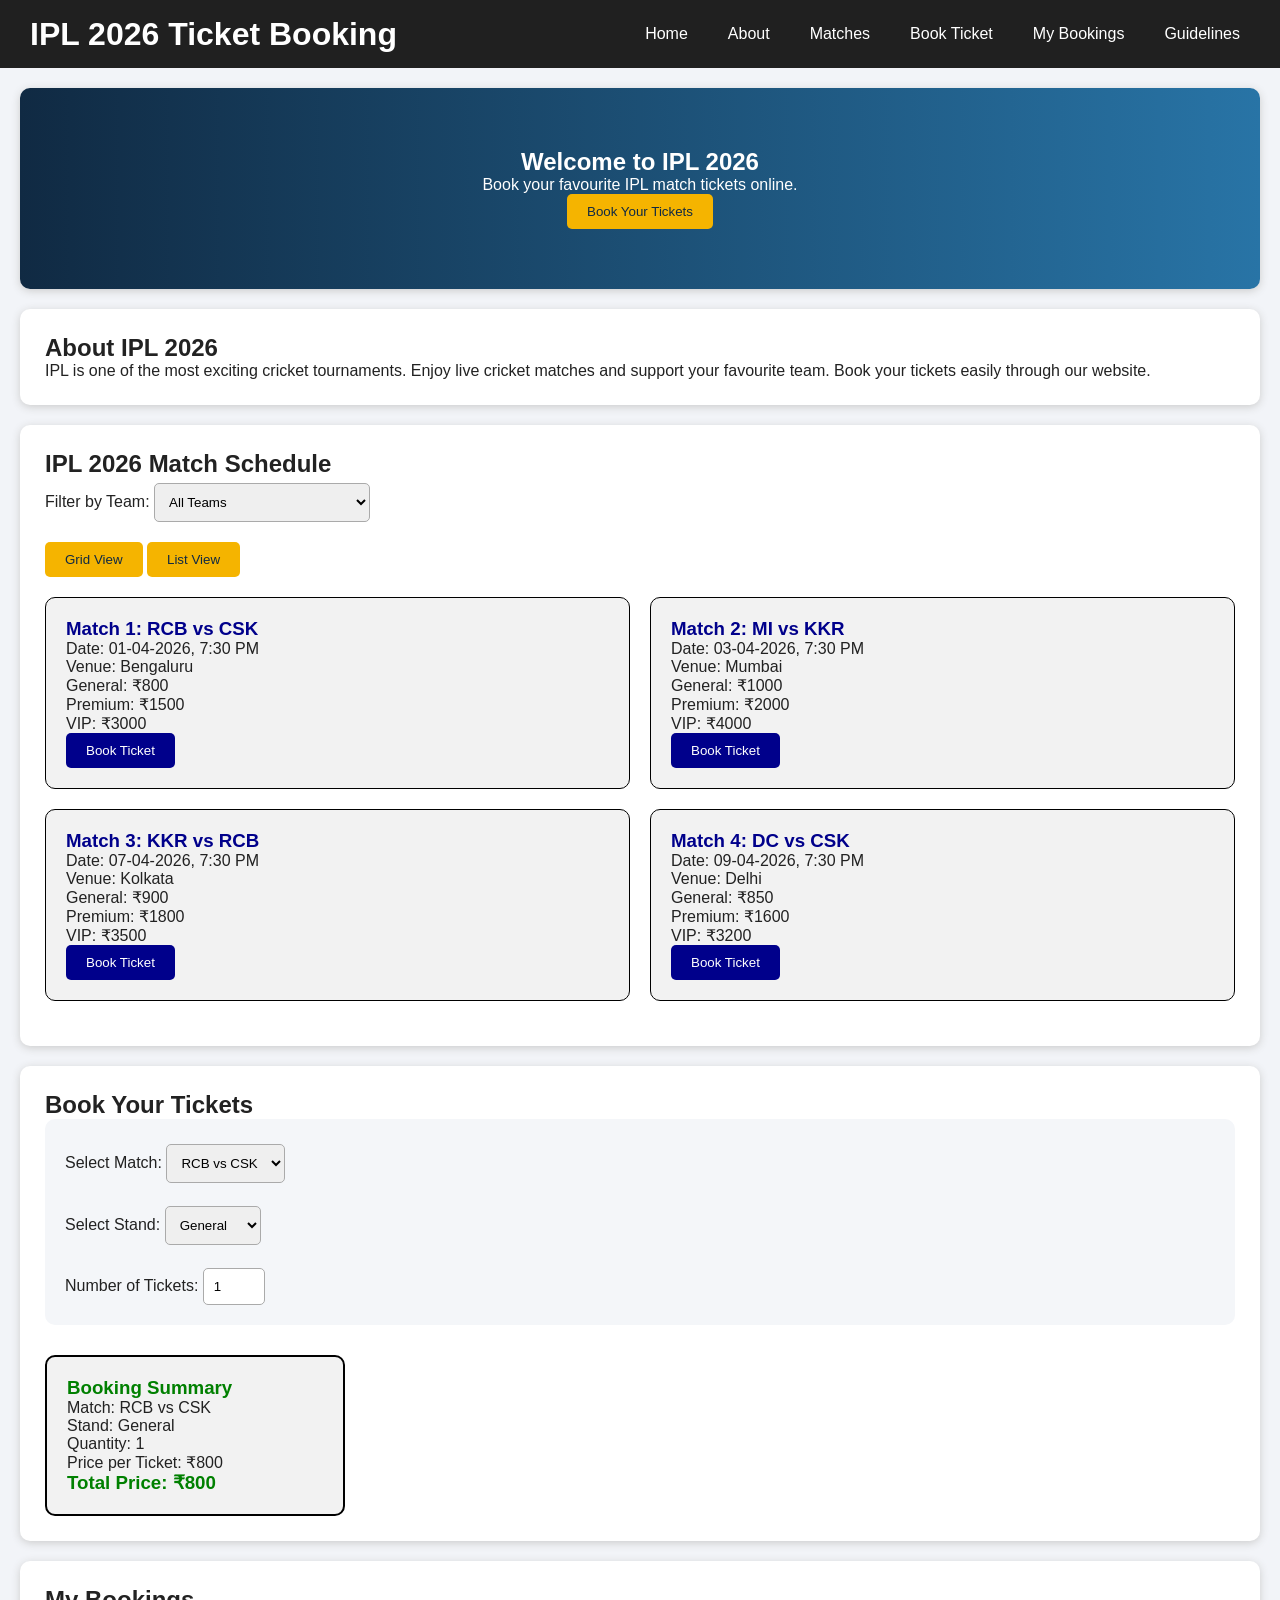
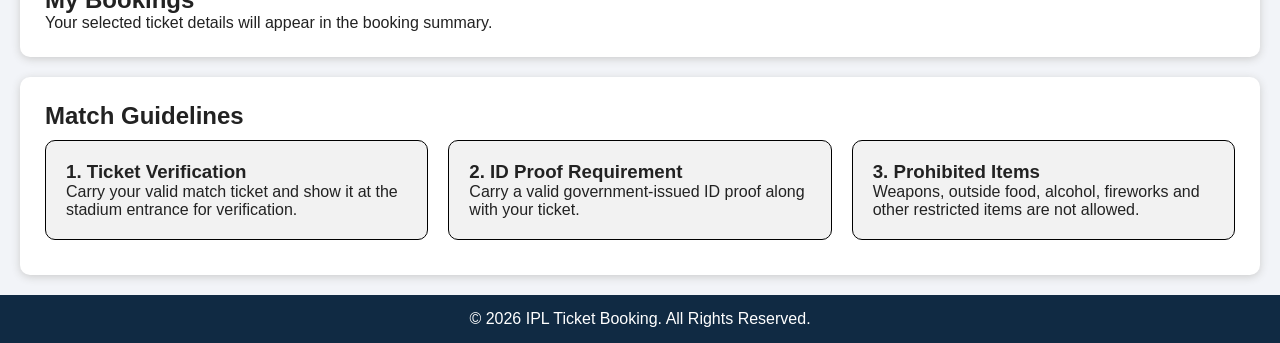
==== commit d2e436ce: "Activity 8 completed" ====
--- a/index.html
+++ b/index.html
@@ -1,82 +1,66 @@
 
 <!DOCTYPE html>
 <html lang="en">
-
 <head>
     <meta charset="UTF-8">
     <meta name="viewport" content="width=device-width, initial-scale=1.0">
     <title>IPL 2026 Ticket Booking</title>
-
     <link rel="stylesheet" href="style.css">
 </head>
 
 <body>
 
-    <header>
-        <h1>IPL 2026 Ticket Booking</h1>
-
-        <nav>
-            <a href="#matches">Matches</a> |
-            <a href="#booking">Book Ticket</a> |
-            <a href="#mybookings">My Bookings</a> |
-            <a href="#guidelines">Guidelines</a> |
-            <a href="booking.html">Book Now</a>
+    <!-- Header and Navigation -->
+    <header class="header">
+
+        <div class="logo">
+            <h1>IPL 2026 Ticket Booking</h1>
+        </div>
+
+        <button class="menu-toggle" id="menuToggle"
+            aria-label="Toggle navigation" aria-expanded="false">
+            ☰
+        </button>
+
+        <nav id="navMenu" class="nav-menu">
+            <a href="#home">Home</a>
+            <a href="#about">About</a>
+            <a href="#matches">Matches</a>
+            <a href="#booking">Book Ticket</a>
+            <a href="#mybookings">My Bookings</a>
+            <a href="#guidelines">Guidelines</a>
         </nav>
+
     </header>
 
-    <hr>
-
+
+    <!-- Home Section -->
     <section id="home">
-        <h1>Experience The Stadium Energy Live!</h1>
-
-        <p>Book your tickets and enjoy the excitement of IPL 2026.</p>
-
-        <a href="#matches">
-            <button>View Schedule</button>
-        </a>
-
-        <button onclick="bookTicket()">Book Ticket</button>
-    </section>
-
-    <hr>
-
+        <h2>Welcome to IPL 2026</h2>
+        <p>Book your favourite IPL match tickets online.</p>
+
+        <button onclick="bookTicket()">Book Your Tickets</button>
+    </section>
+
+
+    <!-- About Section -->
     <section id="about">
         <h2>About IPL 2026</h2>
 
         <p>
-            Indian Premier League (IPL) is one of the most popular
-            T20 cricket tournaments in the world. Watch your favourite
-            teams compete for the championship.
+            IPL is one of the most exciting cricket tournaments.
+            Enjoy live cricket matches and support your favourite team.
+            Book your tickets easily through our website.
         </p>
-
-        <h3>Popular Teams</h3>
-
-        <ul>
-            <li>Chennai Super Kings (CSK)</li>
-            <li>Mumbai Indians (MI)</li>
-            <li>Royal Challengers Bengaluru (RCB)</li>
-            <li>Kolkata Knight Riders (KKR)</li>
-            <li>Delhi Capitals (DC)</li>
-            <li>Sunrisers Hyderabad (SRH)</li>
-        </ul>
-
-        <h3>Major Match Venues</h3>
-
-        <ul>
-            <li>M. Chinnaswamy Stadium, Bengaluru</li>
-            <li>Wankhede Stadium, Mumbai</li>
-            <li>MA Chidambaram Stadium, Chennai</li>
-            <li>Eden Gardens, Kolkata</li>
-            <li>Arun Jaitley Stadium, Delhi</li>
-            <li>Rajiv Gandhi International Stadium, Hyderabad</li>
-        </ul>
-    </section>
-
-    <hr>
-
+    </section>
+
+
+    <!-- Matches Section -->
     <section id="matches">
+
         <h2>IPL 2026 Match Schedule</h2>
 
+        <!-- Team Filter -->
         <label for="teamFilter">Filter by Team:</label>
 
         <select id="teamFilter">
@@ -86,207 +70,184 @@
             <option value="RCB">Royal Challengers Bengaluru</option>
             <option value="KKR">Kolkata Knight Riders</option>
             <option value="DC">Delhi Capitals</option>
-            <option value="SRH">Sunrisers Hyderabad</option>
         </select>
 
-        <br><br>
-
-        <table border="1" cellpadding="10">
-            <thead>
-                <tr>
-                    <th>Match Number</th>
-                    <th>Teams</th>
-                    <th>Date & Time</th>
-                    <th>Venue</th>
-                    <th>General</th>
-                    <th>Premium</th>
-                    <th>VIP</th>
-                    <th>Action</th>
-                </tr>
-            </thead>
-
-            <tbody>
-                <tr>
-                    <td>1</td>
-                    <td>RCB vs CSK</td>
-                    <td>01-04-2026, 7:30 PM</td>
-                    <td>Bengaluru</td>
-                    <td>₹800</td>
-                    <td>₹1500</td>
-                    <td>₹3000</td>
-                    <td>
-                        <button onclick="bookTicket()">Book</button>
-                    </td>
-                </tr>
-
-                <tr>
-                    <td>2</td>
-                    <td>MI vs KKR</td>
-                    <td>03-04-2026, 7:30 PM</td>
-                    <td>Mumbai</td>
-                    <td>₹1000</td>
-                    <td>₹2000</td>
-                    <td>₹4000</td>
-                    <td>
-                        <button onclick="bookTicket()">Book</button>
-                    </td>
-                </tr>
-
-                <tr>
-                    <td>4</td>
-                    <td>KKR vs RCB</td>
-                    <td>07-04-2026, 7:30 PM</td>
-                    <td>Kolkata</td>
-                    <td>₹900</td>
-                    <td>₹1800</td>
-                    <td>₹3500</td>
-                    <td>
-                        <button onclick="bookTicket()">Book</button>
-                    </td>
-                </tr>
-
-                <tr>
-                    <td>5</td>
-                    <td>DC vs CSK</td>
-                    <td>09-04-2026, 7:30 PM</td>
-                    <td>Delhi</td>
-                    <td>₹850</td>
-                    <td>₹1600</td>
-                    <td>₹3200</td>
-                    <td>
-                        <button onclick="bookTicket()">Book</button>
-                    </td>
-                </tr>
-            </tbody>
-        </table>
-    </section>
-
-    <hr>
-
+
+        <!-- Grid and List Buttons -->
+        <div class="view-buttons">
+            <button id="gridView">Grid View</button>
+            <button id="listView">List View</button>
+        </div>
+
+
+        <!-- Match Cards -->
+        <div id="matchContainer" class="match-grid">
+
+            <div class="match-card" data-team="RCB CSK">
+                <h3>Match 1: RCB vs CSK</h3>
+                <p>Date: 01-04-2026, 7:30 PM</p>
+                <p>Venue: Bengaluru</p>
+                <p>General: ₹800</p>
+                <p>Premium: ₹1500</p>
+                <p>VIP: ₹3000</p>
+                <button onclick="bookTicket()">Book Ticket</button>
+            </div>
+
+
+            <div class="match-card" data-team="MI KKR">
+                <h3>Match 2: MI vs KKR</h3>
+                <p>Date: 03-04-2026, 7:30 PM</p>
+                <p>Venue: Mumbai</p>
+                <p>General: ₹1000</p>
+                <p>Premium: ₹2000</p>
+                <p>VIP: ₹4000</p>
+                <button onclick="bookTicket()">Book Ticket</button>
+            </div>
+
+
+            <div class="match-card" data-team="KKR RCB">
+                <h3>Match 3: KKR vs RCB</h3>
+                <p>Date: 07-04-2026, 7:30 PM</p>
+                <p>Venue: Kolkata</p>
+                <p>General: ₹900</p>
+                <p>Premium: ₹1800</p>
+                <p>VIP: ₹3500</p>
+                <button onclick="bookTicket()">Book Ticket</button>
+            </div>
+
+
+            <div class="match-card" data-team="DC CSK">
+                <h3>Match 4: DC vs CSK</h3>
+                <p>Date: 09-04-2026, 7:30 PM</p>
+                <p>Venue: Delhi</p>
+                <p>General: ₹850</p>
+                <p>Premium: ₹1600</p>
+                <p>VIP: ₹3200</p>
+                <button onclick="bookTicket()">Book Ticket</button>
+            </div>
+
+        </div>
+
+    </section>
+
+
+    <!-- Booking Section -->
     <section id="booking">
-        <h2>Book Your IPL Ticket</h2>
-
-        <form action="#" method="post">
-
-            <label for="match">Select Match:</label><br>
-
-            <select id="match" name="match" required>
-                <option value="">Choose Match</option>
-                <option>RCB vs CSK</option>
-                <option>MI vs KKR</option>
-                <option>KKR vs RCB</option>
-                <option>DC vs CSK</option>
+
+        <h2>Book Your Tickets</h2>
+
+        <form id="bookingForm">
+
+            <label for="match">Select Match:</label>
+
+            <select id="match" required>
+                <option value="RCB vs CSK">RCB vs CSK</option>
+                <option value="MI vs KKR">MI vs KKR</option>
+                <option value="KKR vs RCB">KKR vs RCB</option>
+                <option value="DC vs CSK">DC vs CSK</option>
             </select>
 
+
             <br><br>
 
-            <label for="stand">Stand Category:</label><br>
-
-            <select id="stand" name="stand" required>
-                <option value="">Select Stand</option>
-                <option>General</option>
-                <option>Premium</option>
-                <option>VIP</option>
+            <label for="stand">Select Stand:</label>
+
+            <select id="stand" required>
+                <option value="General">General</option>
+                <option value="Premium">Premium</option>
+                <option value="VIP">VIP</option>
             </select>
 
+
             <br><br>
 
-            <label for="quantity">Number of Tickets:</label><br>
-
-            <input type="number" id="quantity" name="quantity"
-                min="1" max="10" required>
-
-            <br><br>
-
-            <label for="name">Full Name:</label><br>
-
-            <input type="text" id="name" name="name"
-                placeholder="Enter your name" required>
-
-            <br><br>
-
-            <label for="email">Email Address:</label><br>
-
-            <input type="email" id="email" name="email"
-                placeholder="Enter your email" required>
-
-            <br><br>
-
-            <label for="phone">Phone Number:</label><br>
-
-            <input type="tel" id="phone" name="phone"
-                placeholder="Enter phone number"
-                pattern="[0-9]{10}" required>
-
-            <br><br>
-
-            <button type="submit">Confirm Booking</button>
+            <label for="quantity">Number of Tickets:</label>
+
+            <input type="number" id="quantity"
+                min="1" max="10" value="1" required>
 
         </form>
-    </section>
-
-    <hr>
-
+
+
+        <!-- Booking Summary -->
+        <div id="summary">
+
+            <h3>Booking Summary</h3>
+
+            <p>Match: <span id="summaryMatch">RCB vs CSK</span></p>
+
+            <p>Stand: <span id="summaryStand">General</span></p>
+
+            <p>Quantity: <span id="summaryQuantity">1</span></p>
+
+            <p>Price per Ticket: ₹<span id="summaryPrice">800</span></p>
+
+            <h3>Total Price: ₹<span id="totalPrice">800</span></h3>
+
+        </div>
+
+    </section>
+
+
+    <!-- My Bookings Section -->
     <section id="mybookings">
-        <h2>My Ticket Bookings</h2>
-
-        <table border="1" cellpadding="10">
-            <thead>
-                <tr>
-                    <th>Booking ID</th>
-                    <th>Name</th>
-                    <th>Match</th>
-                    <th>Stand</th>
-                    <th>Tickets</th>
-                    <th>Total Amount</th>
-                </tr>
-            </thead>
-        </table>
-
-        <p>No bookings available yet.</p>
-    </section>
-
-    <hr>
-
+
+        <h2>My Bookings</h2>
+
+        <p>Your selected ticket details will appear in the booking summary.</p>
+
+    </section>
+
+
+    <!-- Guidelines Section -->
     <section id="guidelines">
+
         <h2>Match Guidelines</h2>
 
-        <article>
-            <h3>1. Ticket Verification</h3>
-            <p>
-                Carry your valid match ticket and show it at the
-                stadium entrance for verification.
-            </p>
-        </article>
-
-        <article>
-            <h3>2. ID Proof Requirement</h3>
-            <p>
-                Carry a valid government-issued ID proof along
-                with your ticket.
-            </p>
-        </article>
-
-        <article>
-            <h3>3. Prohibited Items</h3>
-            <p>
-                Weapons, outside food, alcohol, fireworks and
-                other restricted items are not allowed inside
-                the stadium.
-            </p>
-        </article>
-    </section>
-
-    <hr>
-
+        <div class="guidelines-grid">
+
+            <article class="guideline-card">
+                <h3>1. Ticket Verification</h3>
+                <p>
+                    Carry your valid match ticket and show it
+                    at the stadium entrance for verification.
+                </p>
+            </article>
+
+
+            <article class="guideline-card">
+                <h3>2. ID Proof Requirement</h3>
+                <p>
+                    Carry a valid government-issued ID proof
+                    along with your ticket.
+                </p>
+            </article>
+
+
+            <article class="guideline-card">
+                <h3>3. Prohibited Items</h3>
+                <p>
+                    Weapons, outside food, alcohol, fireworks
+                    and other restricted items are not allowed.
+                </p>
+            </article>
+
+        </div>
+
+    </section>
+
+
+    <!-- Footer -->
     <footer>
         <p>&copy; 2026 IPL Ticket Booking. All Rights Reserved.</p>
     </footer>
 
+
     <!-- Toast Notification -->
     <div id="toast"></div>
 
-    <!-- JavaScript File -->
+
+    <!-- JavaScript -->
     <script src="app.js"></script>
 
 </body>
--- a/style.css
+++ b/style.css
@@ -247,4 +247,217 @@
 
 #toast.show {
     visibility: visible;
-}+}
+
+/* Booking Summary Card */
+
+#summary {
+    background-color: #f2f2f2;
+    border: 2px solid black;
+    padding: 20px;
+    margin-top: 30px;
+    width: 300px;
+    border-radius: 10px;
+}
+
+#summary h2 {
+    color: darkblue;
+}
+
+#summary h3 {
+    color: green;
+}
+
+/* Toast Notification */
+
+#toast {
+    visibility: hidden;
+    min-width: 250px;
+    background-color: #222;
+    color: white;
+    text-align: center;
+    padding: 15px;
+    border-radius: 8px;
+    position: fixed;
+    bottom: 30px;
+    left: 50%;
+    transform: translateX(-50%);
+    z-index: 1000;
+}
+
+#toast.show {
+    visibility: visible;
+}
+
+
+/* Activity 8: Responsive Layout */
+
+/* Header using Flexbox */
+
+.header {
+    display: flex;
+    justify-content: space-between;
+    align-items: center;
+    padding: 15px 30px;
+    background-color: #202020;
+    color: white;
+}
+
+.logo h1 {
+    margin: 0;
+}
+
+.nav-menu {
+    display: flex;
+    align-items: center;
+    gap: 20px;
+}
+
+.nav-menu a {
+    color: white;
+    text-decoration: none;
+}
+
+.nav-menu a:hover {
+    color: orange;
+}
+
+/* Hamburger Button */
+
+.menu-toggle {
+    display: none;
+    font-size: 25px;
+    background: none;
+    color: white;
+    border: none;
+    cursor: pointer;
+}
+
+/* Match Cards using CSS Grid */
+
+.match-grid {
+    display: grid;
+    grid-template-columns: repeat(2, 1fr);
+    gap: 20px;
+    margin: 20px 0;
+}
+
+.match-card {
+    background-color: #f2f2f2;
+    padding: 20px;
+    border: 1px solid black;
+    border-radius: 10px;
+}
+
+.match-card h3 {
+    color: darkblue;
+}
+
+.match-card button {
+    background-color: darkblue;
+    color: white;
+    padding: 10px 20px;
+    border: none;
+    cursor: pointer;
+}
+
+/* List View */
+
+.list-view {
+    display: flex;
+    flex-direction: column;
+    gap: 15px;
+}
+
+.list-view .match-card {
+    width: auto;
+}
+
+/* Guidelines using CSS Grid */
+
+.guidelines-grid {
+    display: grid;
+    grid-template-columns: repeat(3, 1fr);
+    gap: 20px;
+}
+
+.guideline-card {
+    background-color: #f2f2f2;
+    padding: 20px;
+    border: 1px solid black;
+    border-radius: 10px;
+}
+
+/* View Buttons */
+
+.view-buttons {
+    margin: 20px 0;
+}
+
+.view-buttons button {
+    padding: 10px 20px;
+    cursor: pointer;
+}
+
+/* Tablet Layout */
+
+@media screen and (max-width: 768px) {
+
+    .header {
+        flex-wrap: wrap;
+    }
+
+    .menu-toggle {
+        display: block;
+    }
+
+    .nav-menu {
+        display: none;
+        flex-direction: column;
+        width: 100%;
+        padding: 15px 0;
+    }
+
+    .nav-menu.active {
+        display: flex;
+    }
+
+    .match-grid {
+        grid-template-columns: 1fr;
+    }
+
+    .guidelines-grid {
+        grid-template-columns: 1fr;
+    }
+
+}
+
+/* Mobile Layout */
+
+@media screen and (max-width: 480px) {
+
+    .header {
+        padding: 15px;
+    }
+
+    .logo h1 {
+        font-size: 20px;
+    }
+
+    .match-card {
+        padding: 15px;
+    }
+
+    #booking {
+        padding: 15px;
+    }
+
+    #summary {
+        width: auto;
+    }
+
+    .view-buttons button {
+        padding: 8px 12px;
+    }
+
+}
